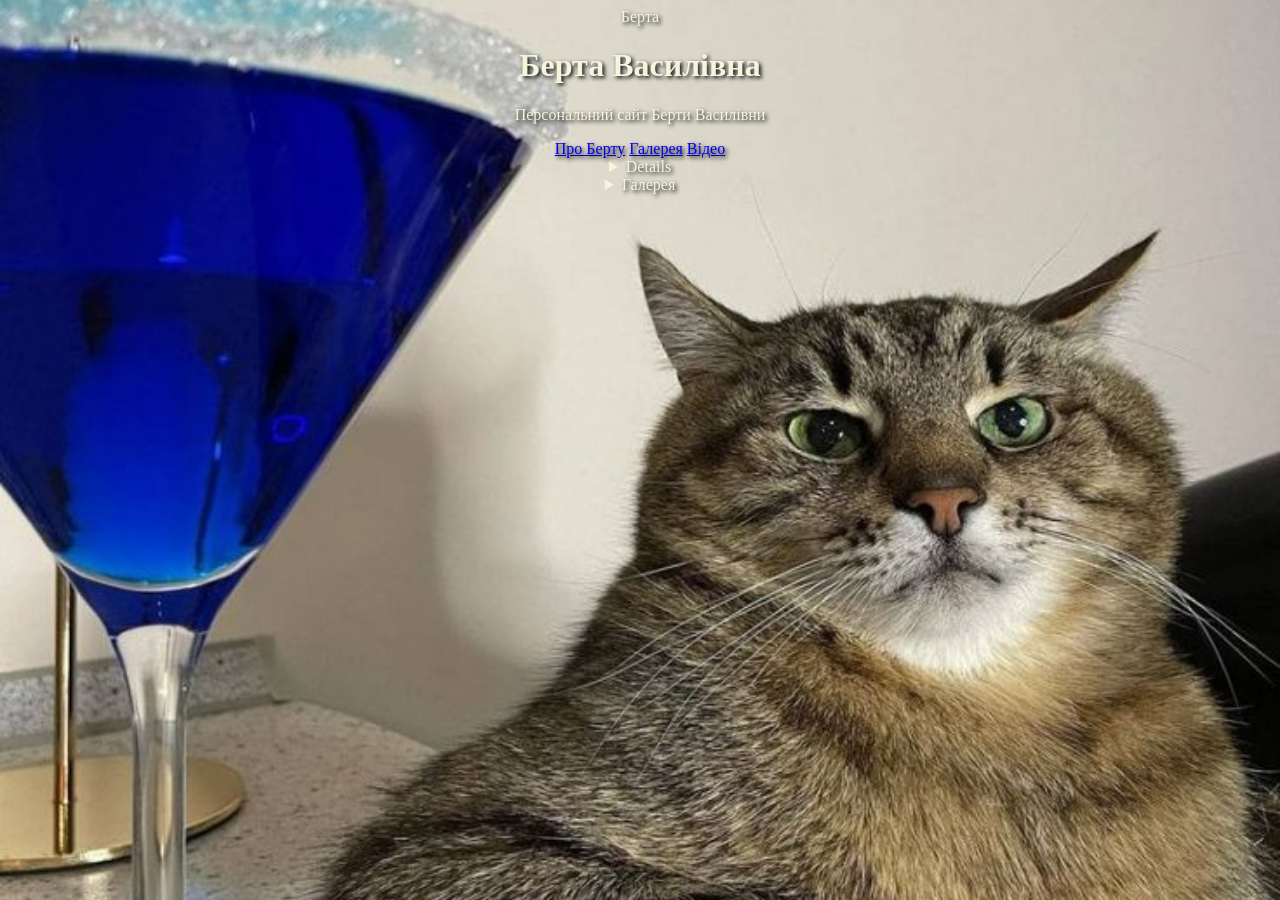
==== index.html @ 54fabc23 "13" ====
<!DOCTYPE html>
<html lang="uk">
    <head>
        <meta charset="UTF-8"
        <title>Берта</title>
<link rel="icon" type="image/svg+xml" href="favicon.svg" />
<link rel="shortcut icon" href="favicon.ico" />
<link rel="apple-touch-icon" sizes="180x180" href="apple-touch-icon.png" />
<link rel="manifest" href="site.webmanifest" />
    </head>
<body style="background-image: url('Berta Photo/C1.jpg'); background-size: cover; background-position: center; background-repeat: no-repeat; background-attachment: fixed; text-align: center; color: beige; text-shadow: 2px 2px 4px #000;">
</body>
    <!--Шапка-->
    <header>
        <h1>Берта Василівна</h1>
        <p>Персональний сайт Берти Василівни</p>
    </header>
    <!--Меню-->
    <nav>
        <a href="#about">Про Берту</a>
        <a href="#gallery">Галерея</a>
        <a href="#video">Відео</a>
    </nav>

    <audio id="berta-sound" src="purr.mp3"></audio>

    <!--Основний контент-->
    <details id="about">
        </summary>Про Берту і як вона стала Василівною</summary>

        <p>
            <b>Берта Василівна</b>
            Народилась    В місті Первомайськ Миколаївська облсать. Ще будучи кошеням вона проявляла велику активність до світу та все що її оточує. Одного разу Берта очутилась в квартирі де живе автор цього сайту і з тих пір її життя набрало геть нових барв. 
            Спочатку вона була блохастою та відлякувала людей закислими очима та неприємним запахом, ну і звичайно ходила під три чорти за те що не ходила де треба в туалет, проте це не завадило їй стати повноцінним членом сімї. 
            Коли була кошенням, Берта боялась бути сама тому голосно мявкала як той пес недорізаний і сумавала за увагою, звичайно хто ж захоче блохасту кішку на руки брати, але то нюанси. 
            Порода Берти Прямовуха шотланка, така поважна персона аж з Шотландії в Первомайськ заскочила. 
            Берта має дуже гарну сіру шерсть, від якої потім пчихають всі сусіди і голуби на балконі
            Коли Берта стала кішечкою, треба було проявити материнський інстинкт тому поїхала до кавалєра та кавалєрку, палко взяла молодого кота в полон та вже через 4 місяці з пузом ходила
            Василівна, мала проблеми з шлунково-кишковим трактом, був короткочасний понос з яким боролися не тільки її співмешканці ай ветеринари
            Про Василівну можна сказати що вона як той кондуктор, якщо в хаті зявляється щось не схоже на щось звичайне, Берта вже сканує ту річ своїми ультратонкими вусами. 
            Хропить Берта як справжній потяг при -40, а коли сниться пташка або муха щей лапами перебирає, немов зара як схопить то вже не відпустить
            Насправді Берта не дуже тактильна, не любить стригти кігті та купатись, таколи приходить ніч, В Берту всіляється нідзя і всі вже не мають сну, чекають нападу на ногу неприкриту простирадлом
            Василівна вона тому що дуже схожа на свою хазяйку, а як то кажуть тварини схожі на власників
            Берта має упітані форми, любить попоїсти та і їсть вона небагато, якщо не рахувати її активність
        </p>
        <h3>Вороги Берти:</h3>
        <ul>
            <li>Пилосос</li>
            <li>Вода</li>
            <li>Інші кішки</li>
            <li>Гучні звуки</li>
            <li>Собаки</li>
            <li>Мухи</li>
        </ul>
        <button onclick="document.getElementById('berta-sound').play()">Погладити Берту</button>
    </details>

    <!--Галерея-->
    <details id="gallery">
    <summary>Галерея</summary>
    <div>
        <img src="Berta Photo/B1.jpg" alt="Балерина-капучіно">
        <p>Балерина-капучіно</p>
    </div>
    <div>
        <img src="Berta Photo/B2.jpg" alt="Берта відпочиває">
        <p>Берта відпочиває</p>
    </div>
    <div>
        <img src="Berta Photo/B3.jpg" alt="Хрещений батько">
        <p>Хрещений батько</p>
    </div>
    <div>
        <img src="Berta Photo/B4.jpg" alt="Фотографія на пспорт">
        <p>Фотографія на паспорт</p>
    </div>
    <div>
        <img src="Berta Photo/B5.jpg" alt="Шок у чистому вигляді">
        <p>Шок у чистому вигляді</p>
    </div>
    <div>
        <img src="Berta Photo/B6.jpg" alt="Спостерігаємо">
        <p>Спостерігаємо</p>
    </div>
    <div>
        <img src="Berta Photo/B7.jpg" alt="Берта відпочиває 2.0">
        <p>Берта відпочиває 2.0</p>
    </div>
    <div>
        <img src="Berta Photo/B8.jpg" alt="Корм закінчився">
        <p>Корм закінчився</p>
    </div>
    </details>
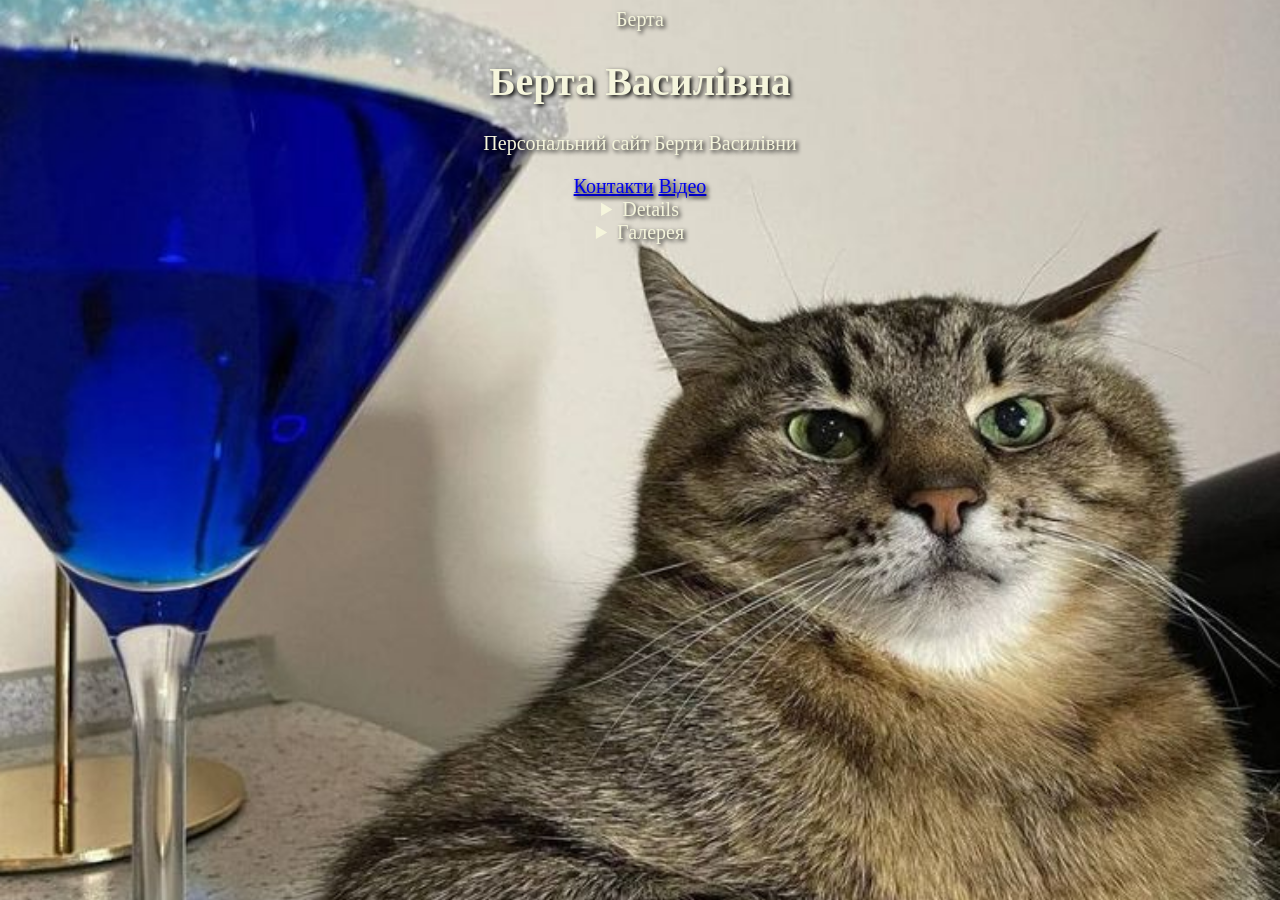
==== commit 32a9f642: "16" ====
--- a/index.html
+++ b/index.html
@@ -4,11 +4,11 @@
         <meta charset="UTF-8"
         <title>Берта</title>
 <link rel="icon" type="image/svg+xml" href="favicon.svg" />
-<link rel="shortcut icon" href="favicon.ico" />
+<link rel="shortcut icon" href="favicon.ico" type="image/x-icon" />
 <link rel="apple-touch-icon" sizes="180x180" href="apple-touch-icon.png" />
 <link rel="manifest" href="site.webmanifest" />
     </head>
-<body style="background-image: url('Berta Photo/C1.jpg'); background-size: cover; background-position: center; background-repeat: no-repeat; background-attachment: fixed; text-align: center; color: beige; text-shadow: 2px 2px 4px #000;">
+<body style="background-image: url('Berta Photo/C1.jpg'); background-size: cover; background-position: center; background-repeat: no-repeat; background-attachment: fixed; text-align: center; color: beige; text-shadow: 2px 2px 4px #000; font-size: 20px;">
 </body>
     <!--Шапка-->
     <header>
@@ -17,12 +17,11 @@
     </header>
     <!--Меню-->
     <nav>
-        <a href="#about">Про Берту</a>
-        <a href="#gallery">Галерея</a>
-        <a href="#video">Відео</a>
+        <a href="pages/contact.html">Контакти</a>
+        <a href="pages/video.html">Відео</a>
     </nav>
 
-    <audio id="berta-sound" src="purr.mp3"></audio>
+    <audio id="berta-sound" src="purr.mp3.mp3"></audio>
 
     <!--Основний контент-->
     <details id="about">
@@ -30,16 +29,16 @@
 
         <p>
             <b>Берта Василівна</b>
-            Народилась    В місті Первомайськ Миколаївська облсать. Ще будучи кошеням вона проявляла велику активність до світу та все що її оточує. Одного разу Берта очутилась в квартирі де живе автор цього сайту і з тих пір її життя набрало геть нових барв. 
-            Спочатку вона була блохастою та відлякувала людей закислими очима та неприємним запахом, ну і звичайно ходила під три чорти за те що не ходила де треба в туалет, проте це не завадило їй стати повноцінним членом сімї. 
+            Народилась В місті Первомайськ Миколаївська облсать. Ще будучи кошеням вона проявляла велику активність до світу та все що її оточує. Одного разу Берта очутилась в квартирі де живе автор цього сайту і з тих пір її життя набрало геть нових барв. 
+            Спочатку вона була блохастою та відлякувала людей закислими очима та неприємним запахом, ну і звичайно ходила під три чорти за те що не ходила де треба в туалет, проте це не завадило їй стати повноцінним членом сім'ї. 
             Коли була кошенням, Берта боялась бути сама тому голосно мявкала як той пес недорізаний і сумавала за увагою, звичайно хто ж захоче блохасту кішку на руки брати, але то нюанси. 
-            Порода Берти Прямовуха шотланка, така поважна персона аж з Шотландії в Первомайськ заскочила. 
+            Порода Берти прямовуха шотланка, така поважна персона аж з Шотландії в Первомайськ заскочила. 
             Берта має дуже гарну сіру шерсть, від якої потім пчихають всі сусіди і голуби на балконі
-            Коли Берта стала кішечкою, треба було проявити материнський інстинкт тому поїхала до кавалєра та кавалєрку, палко взяла молодого кота в полон та вже через 4 місяці з пузом ходила
+            Коли Берта стала кішечкою, треба було проявити материнський інстинкт тому поїхала до кавалєра на кавалєрку, палко взяла молодого кота в полон та вже через 4 місяці з пузом ходила
             Василівна, мала проблеми з шлунково-кишковим трактом, був короткочасний понос з яким боролися не тільки її співмешканці ай ветеринари
             Про Василівну можна сказати що вона як той кондуктор, якщо в хаті зявляється щось не схоже на щось звичайне, Берта вже сканує ту річ своїми ультратонкими вусами. 
-            Хропить Берта як справжній потяг при -40, а коли сниться пташка або муха щей лапами перебирає, немов зара як схопить то вже не відпустить
-            Насправді Берта не дуже тактильна, не любить стригти кігті та купатись, таколи приходить ніч, В Берту всіляється нідзя і всі вже не мають сну, чекають нападу на ногу неприкриту простирадлом
+            Хропить Берта як справжній потяг при -40, а коли сниться пташка або муха щей лапами перебирає, немов зараз як схопить то вже не відпустить
+            Насправді Берта не дуже тактильна, не любить стригти кігті та купатись, та коли приходить ніч, В Берту всіляється нідзя і всі вже не мають сну, чекають нападу на ногу неприкриту простирадлом
             Василівна вона тому що дуже схожа на свою хазяйку, а як то кажуть тварини схожі на власників
             Берта має упітані форми, любить попоїсти та і їсть вона небагато, якщо не рахувати її активність
         </p>
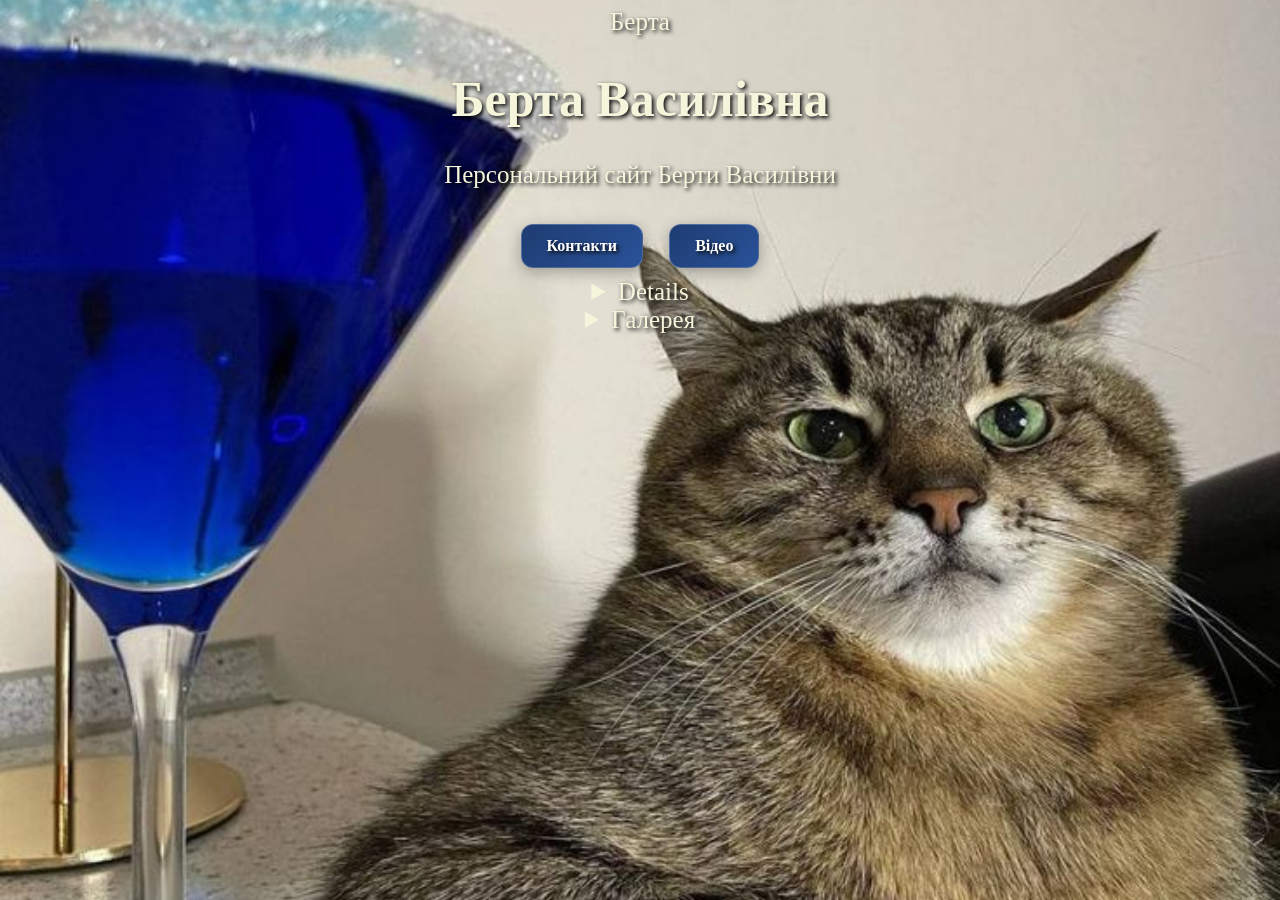
==== commit d0574cdc: "18" ====
--- a/index.html
+++ b/index.html
@@ -7,8 +7,9 @@
 <link rel="shortcut icon" href="favicon.ico" type="image/x-icon" />
 <link rel="apple-touch-icon" sizes="180x180" href="apple-touch-icon.png" />
 <link rel="manifest" href="site.webmanifest" />
+<link rel="stylesheet" href="style.css">
     </head>
-<body style="background-image: url('Berta Photo/C1.jpg'); background-size: cover; background-position: center; background-repeat: no-repeat; background-attachment: fixed; text-align: center; color: beige; text-shadow: 2px 2px 4px #000; font-size: 20px;">
+<body style="background-image: url('Berta Photo/C1.jpg'); background-size: cover; background-position: center; background-repeat: no-repeat; background-attachment: fixed; text-align: center; color: beige; text-shadow: 2px 2px 4px #000; font-size: 25px;">
 </body>
     <!--Шапка-->
     <header>
@@ -16,10 +17,10 @@
         <p>Персональний сайт Берти Василівни</p>
     </header>
     <!--Меню-->
-    <nav>
-        <a href="pages/contact.html">Контакти</a>
-        <a href="pages/video.html">Відео</a>
-    </nav>
+<nav style="text-align: center; margin-top: 20px;">
+    <a href="pages/contact.html" class="cat-button">Контакти</a>
+    <a href="pages/video.html" class="cat-button">Відео</a>
+</nav>
 
     <audio id="berta-sound" src="purr.mp3.mp3"></audio>
 
@@ -51,7 +52,10 @@
             <li>Собаки</li>
             <li>Мухи</li>
         </ul>
-        <button onclick="document.getElementById('berta-sound').play()">Погладити Берту</button>
+<button class="cat-button"
+        onclick="document.getElementById('berta-sound').play(); alert('Мррр... Берта задоволена!')">
+        Погладити Берту
+</button>
     </details>
 
     <!--Галерея-->
--- a/style.css
+++ b/style.css
@@ -0,0 +1,21 @@
+.cat-button {
+    display: inline-block;
+    background: linear-gradient(135deg, #1e3c72 0%, #2a5298 100%);
+    border: 1px solid rgba(255, 255, 255, 0.2);
+    color: white !important; 
+    padding: 12px 25px;
+    margin: 10px; 
+    text-align: center;
+    text-decoration: none; 
+    font-size: 16px;
+    font-weight: bold;
+    border-radius: 12px;
+    transition: all 0.3s ease;
+    box-shadow: 0 4px 15px rgba(0, 0, 0, 0.3);
+}
+
+.cat-button:hover {
+    transform: translateY(-3px);
+    background: linear-gradient(135deg, #2a5298 0%, #1e3c72 100%);
+    box-shadow: 0 6px 20px rgba(0, 0, 0, 0.4);
+}
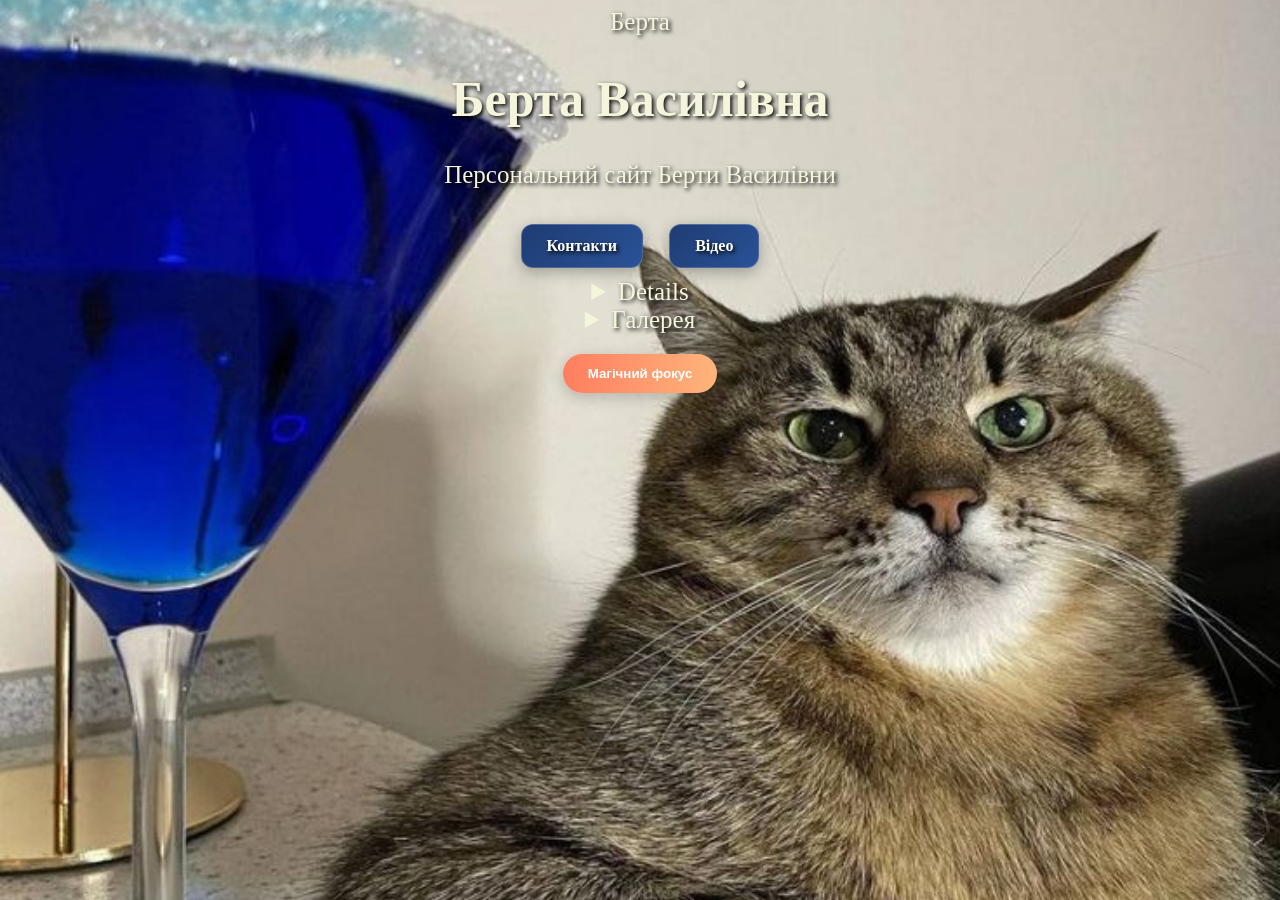
==== commit 4706d669: "19" ====
--- a/index.html
+++ b/index.html
@@ -13,7 +13,8 @@
 </body>
     <!--Шапка-->
     <header>
-        <h1>Берта Василівна</h1>
+        <div id="content">
+        <h1 id="top">Берта Василівна</h1>
         <p>Персональний сайт Берти Василівни</p>
     </header>
     <!--Меню-->
@@ -23,6 +24,8 @@
 </nav>
 
     <audio id="berta-sound" src="purr.mp3.mp3"></audio>
+     
+
 
     <!--Основний контент-->
     <details id="about">
@@ -94,6 +97,27 @@
         <p>Корм закінчився</p>
     </div>
     </details>
-
-
+</div>
+<button id="magic-btn" 
+        style="background: linear-gradient(to right, #ff7e5f, #feb47b); color: white; padding: 12px 25px; border-radius: 30px; cursor: pointer; border: none; font-weight: bold; margin: 20px; box-shadow: 0 4px 15px rgba(0,0,0,0.2); transition: 0.4s;" 
+        onclick="
+            let content = document.getElementById('content');
+            let title = document.querySelector('h1');
+            
+            if (content.style.display === 'none') {
+                content.style.display = 'block';
+                document.body.style.backgroundImage = 'url(\'Berta Photo/C1.jpg\')';
+                title.style.color = ''; 
+                this.innerText = 'Магічний фокус';
+            } else {
+                content.style.display = 'none';
+                document.body.style.backgroundImage = 'url(\'Berta Photo/C2.jpg\')';
+                document.body.style.backgroundSize = 'cover';
+                title.style.color = 'white'; 
+                this.innerText = 'Повернути все назад';
+                alert('Тепер ти бачиш справжню Берту!');
+            }
+        ">
+    Магічний фокус
+</button>
     
